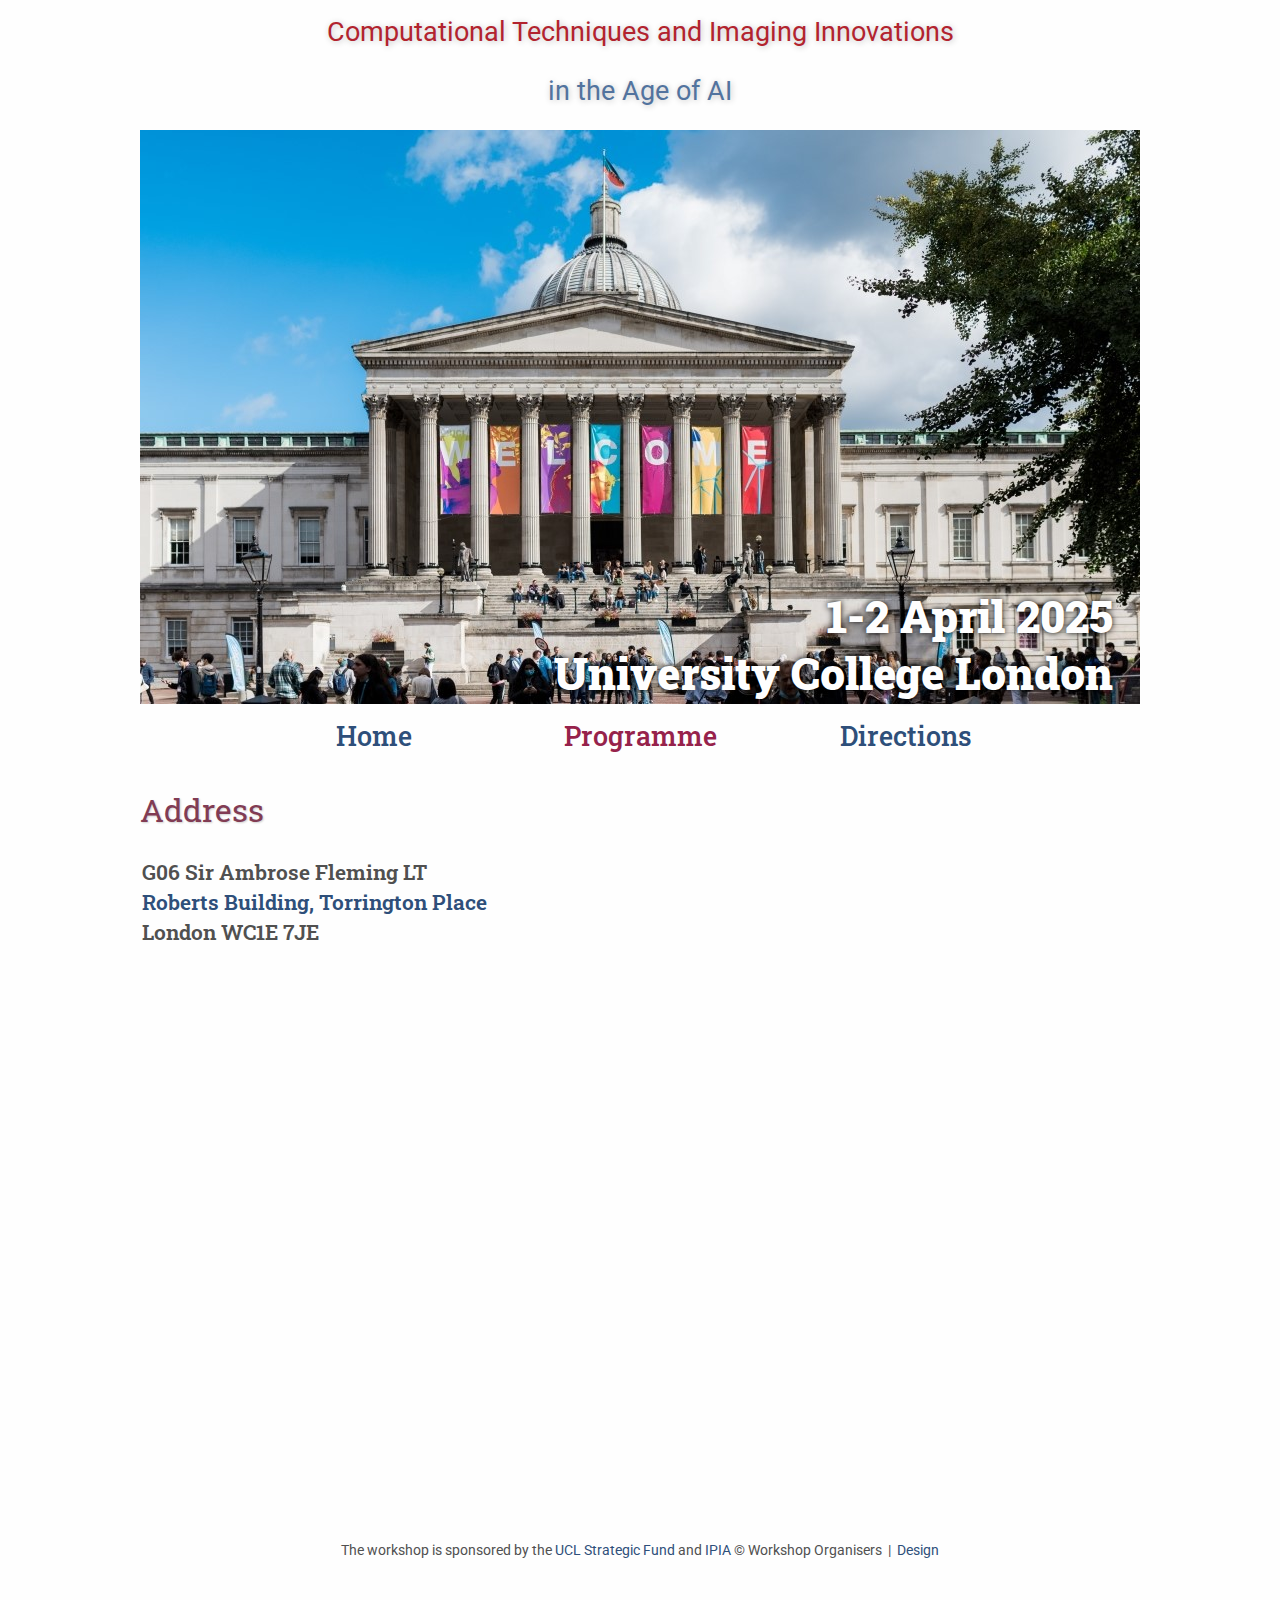
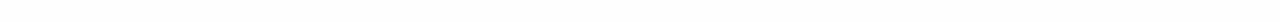
==== directions/index.html @ c3c098f8 "initial commit" ====
<!DOCTYPE html>
<html lang='en'>

<head>
    <base href="..">
    <link rel="shortcut icon" type="image/png" href="assets/favicon.png"/>
    <link rel="stylesheet" type="text/css" media="all" href="assets/main.css"/>
    <meta name="description" content="Workshop">
    <meta name="resource-type" content="document">
    <meta name="distribution" content="global">
    <meta name="KeyWords" content="Conference">
    <title>Directions | Computational Techniques and Imaging Innovations in the Age of AI</title>
</head>

<body>

    <div class="top-left">
        <span class="title1">Computational Techniques and Imaging Innovations</span><div style="line-height:100%;">
            <br>
        </div>
        <span class="title2">in the Age of AI</span>
    </div>
    <div class="spacer"></div>

    <div class="banner">
        <img src="assets/biggishbanner.jpg" alt="Conference Template Banner">
        <div class="bottom-right">
            1-2 April 2025 <br> University College London
        </div>
    </div>

    <table class="navigation">
        <tr>
            <td class="navigation">
                <a title="Conference Home Page" href=".">Home</a>
            </td>
            <td class="navigation">
                <a class="current" title="Workshop Programme" href="programme">Programme</a> 
            </td>
            <td class="navigation">
                <a title="Directions to the Workshop" href="directions">Directions</a>
        </tr>
    </table>


    <h2>Address</h2>

    <table id="ADDRESS">
        <tr>
            <td class="address">
                G06 Sir Ambrose Fleming LT 
            </td>
        </tr>
        <tr>
            <td class="address">
                <a href="http://www.ucl.ac.uk/maps/roberts-building">Roberts Building, Torrington Place</a>    
            </td>
        </tr>
        <tr>
            <td class="address">
                London WC1E 7JE
            </td>
        </tr>
    </table>
    <iframe class="directions" src="https://www.google.com/maps/embed?pb=!1m18!1m12!1m3!1d2482.4747086725943!2d-0.13704830341224336!3d51.5228524369112!2m3!1f0!2f0!3f0!3m2!1i1024!2i768!4f13.1!3m3!1m2!1s0x48761b2f00009f9b%3A0xe494d26d80bb0ddd!2sRoberts%20Building%2C%20London%20WC1E%207JE!5e0!3m2!1sen!2suk!4v1736938404680!5m2!1sen!2suk" width="600" height="450" style="border:0;"></iframe>

    <!-- <img class="center" src="assets/kitten4.jpg" alt="This is just a kitten right now" id="kitten"> -->

    <footer>
        The workshop is sponsored by the <a href="https://www.ucl.ac.uk/computer-science/strategic-research-fund">
            UCL Strategic Fund</a> and <a href="https://ipia.site/wp/">
                IPIA</a>
        <!-- <br> 
        <img src="assets/new_logo_m4dl.png" alt="Math4DL Logo" style="width: 240px; height: auto;">
        <br>  -->
        &copy; Workshop Organisers
        &nbsp;|&nbsp; <a href="https://github.com/mikepierce">Design</a>
    </footer>

</body>
</html>
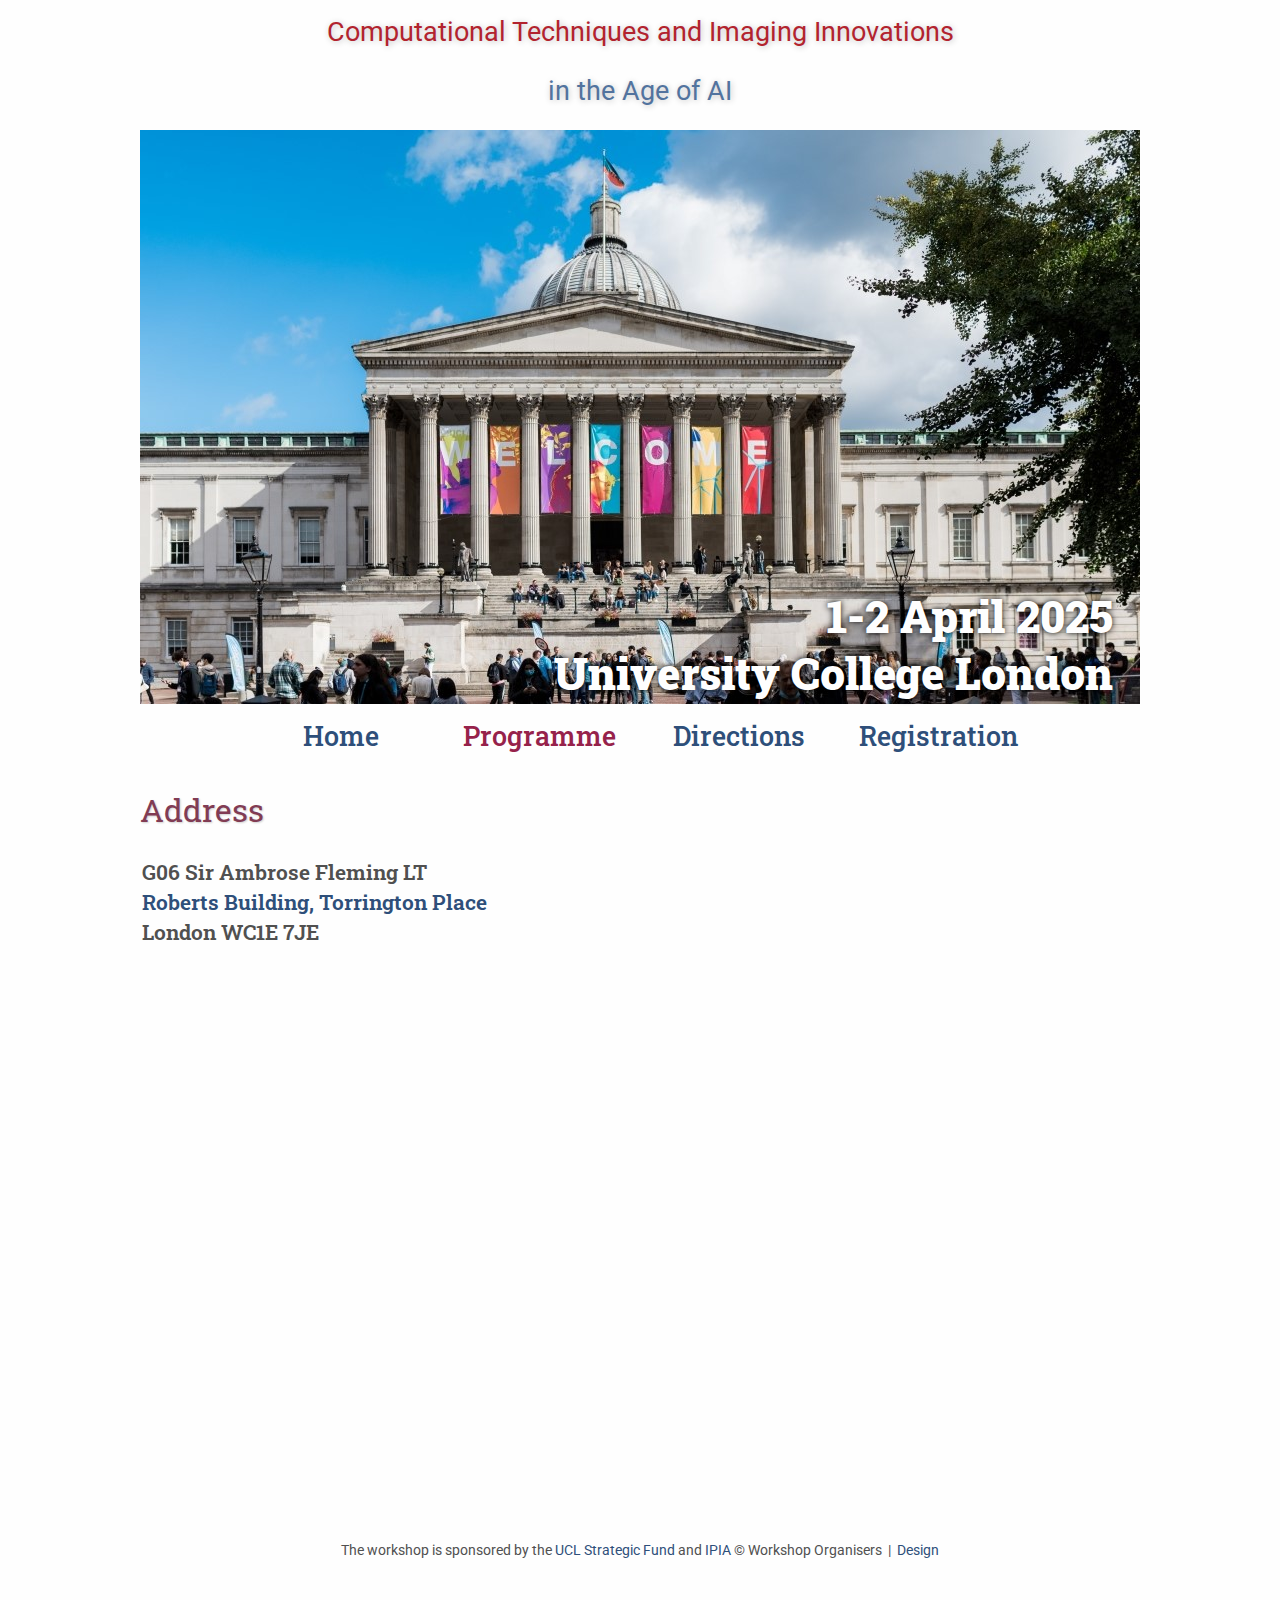
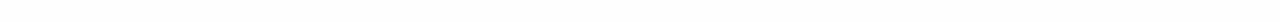
==== commit 0502e80a: "Added registration link to navigation in directions, flyer, and programme pages" ====
--- a/directions/index.html
+++ b/directions/index.html
@@ -39,6 +39,10 @@
             </td>
             <td class="navigation">
                 <a title="Directions to the Workshop" href="directions">Directions</a>
+            </td>
+            <td class="navigation">
+                <a title="Registration" href="registration">Registration</a>
+            </td>
         </tr>
     </table>
 
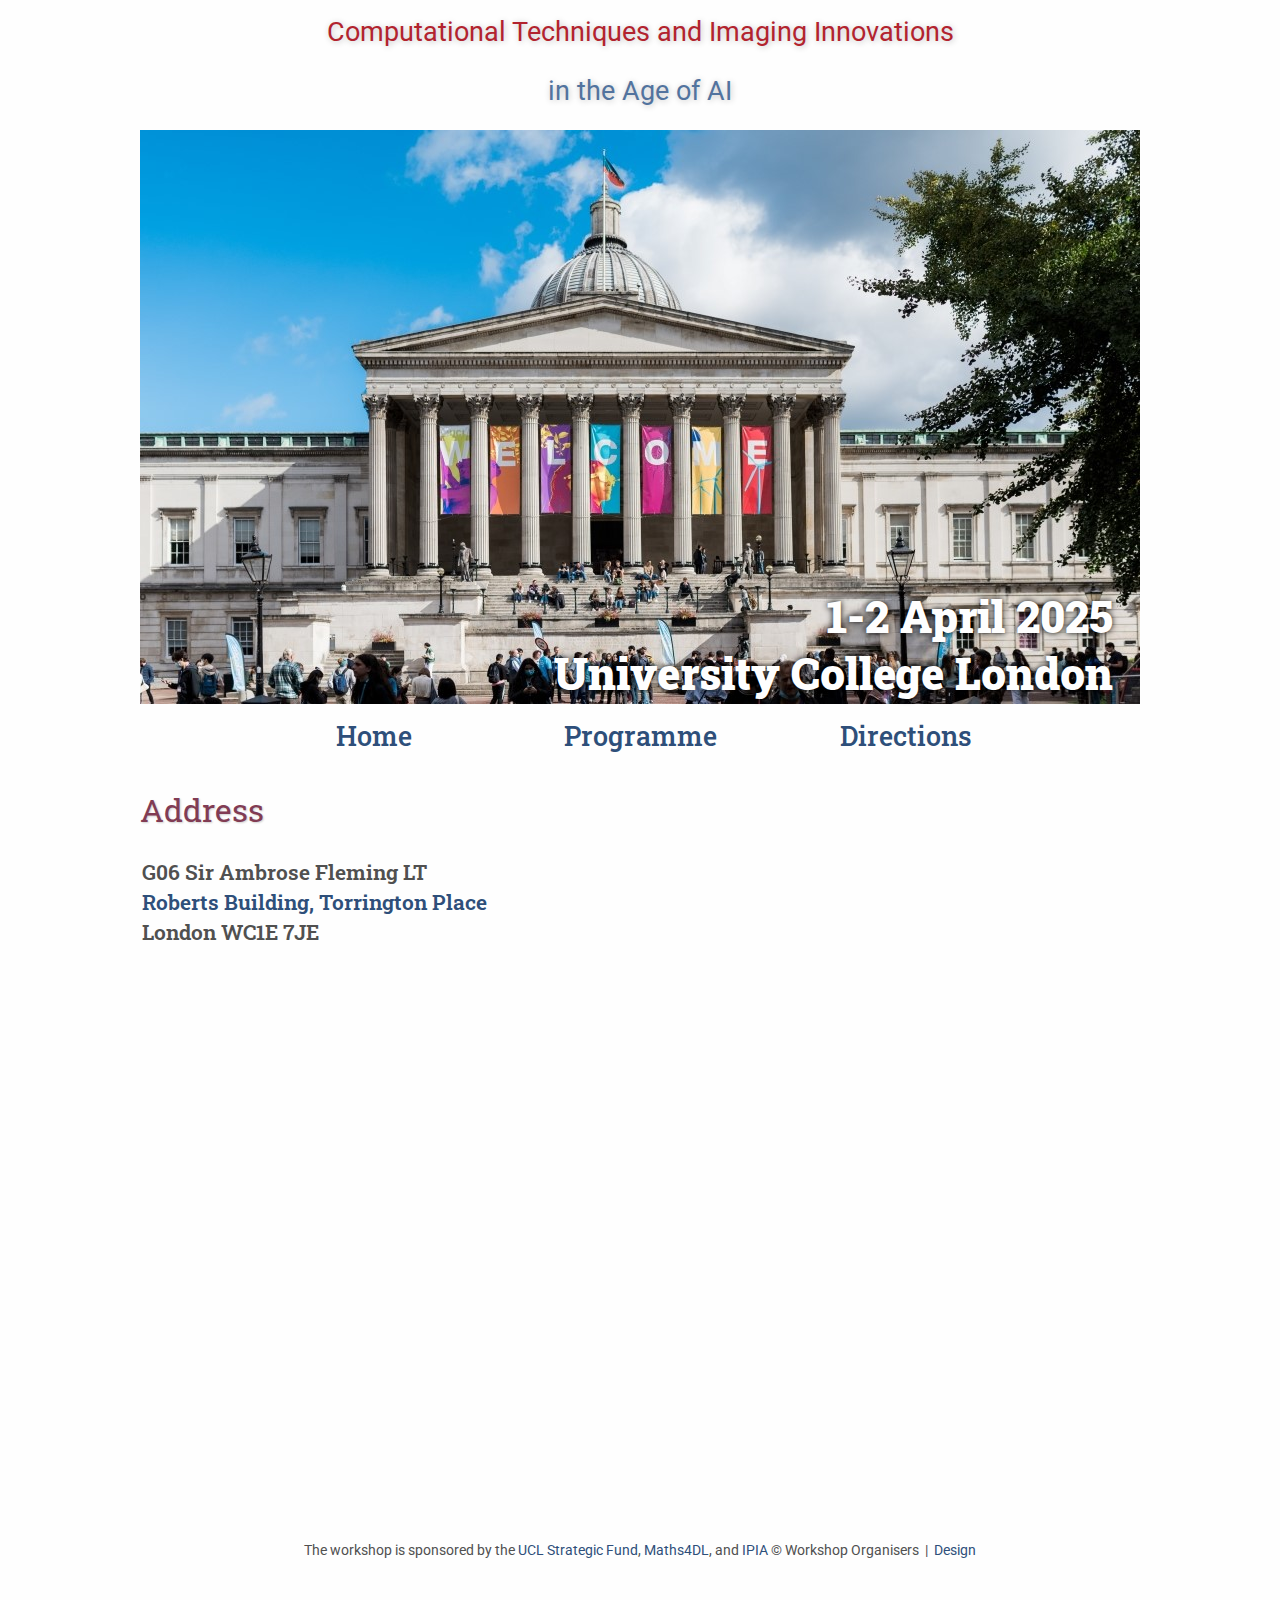
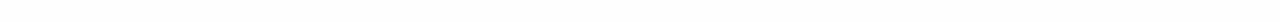
==== commit 4cf874ea: "removed the registration tab and added a button on home page" ====
--- a/directions/index.html
+++ b/directions/index.html
@@ -35,13 +35,10 @@
                 <a title="Conference Home Page" href=".">Home</a>
             </td>
             <td class="navigation">
-                <a class="current" title="Workshop Programme" href="programme">Programme</a> 
+                <a class="Workshop Programme" title="Workshop Programme" href="programme">Programme</a> 
             </td>
             <td class="navigation">
-                <a title="Directions to the Workshop" href="directions">Directions</a>
-            </td>
-            <td class="navigation">
-                <a title="Registration" href="registration">Registration</a>
+                <a title="current" href="directions">Directions</a>
             </td>
         </tr>
     </table>
@@ -72,7 +69,8 @@
 
     <footer>
         The workshop is sponsored by the <a href="https://www.ucl.ac.uk/computer-science/strategic-research-fund">
-            UCL Strategic Fund</a> and <a href="https://ipia.site/wp/">
+            UCL Strategic Fund</a>, <a href="https://maths4dl.ac.uk/">
+                Maths4DL</a>, and <a href="https://ipia.site/wp/">
                 IPIA</a>
         <!-- <br> 
         <img src="assets/new_logo_m4dl.png" alt="Math4DL Logo" style="width: 240px; height: auto;">
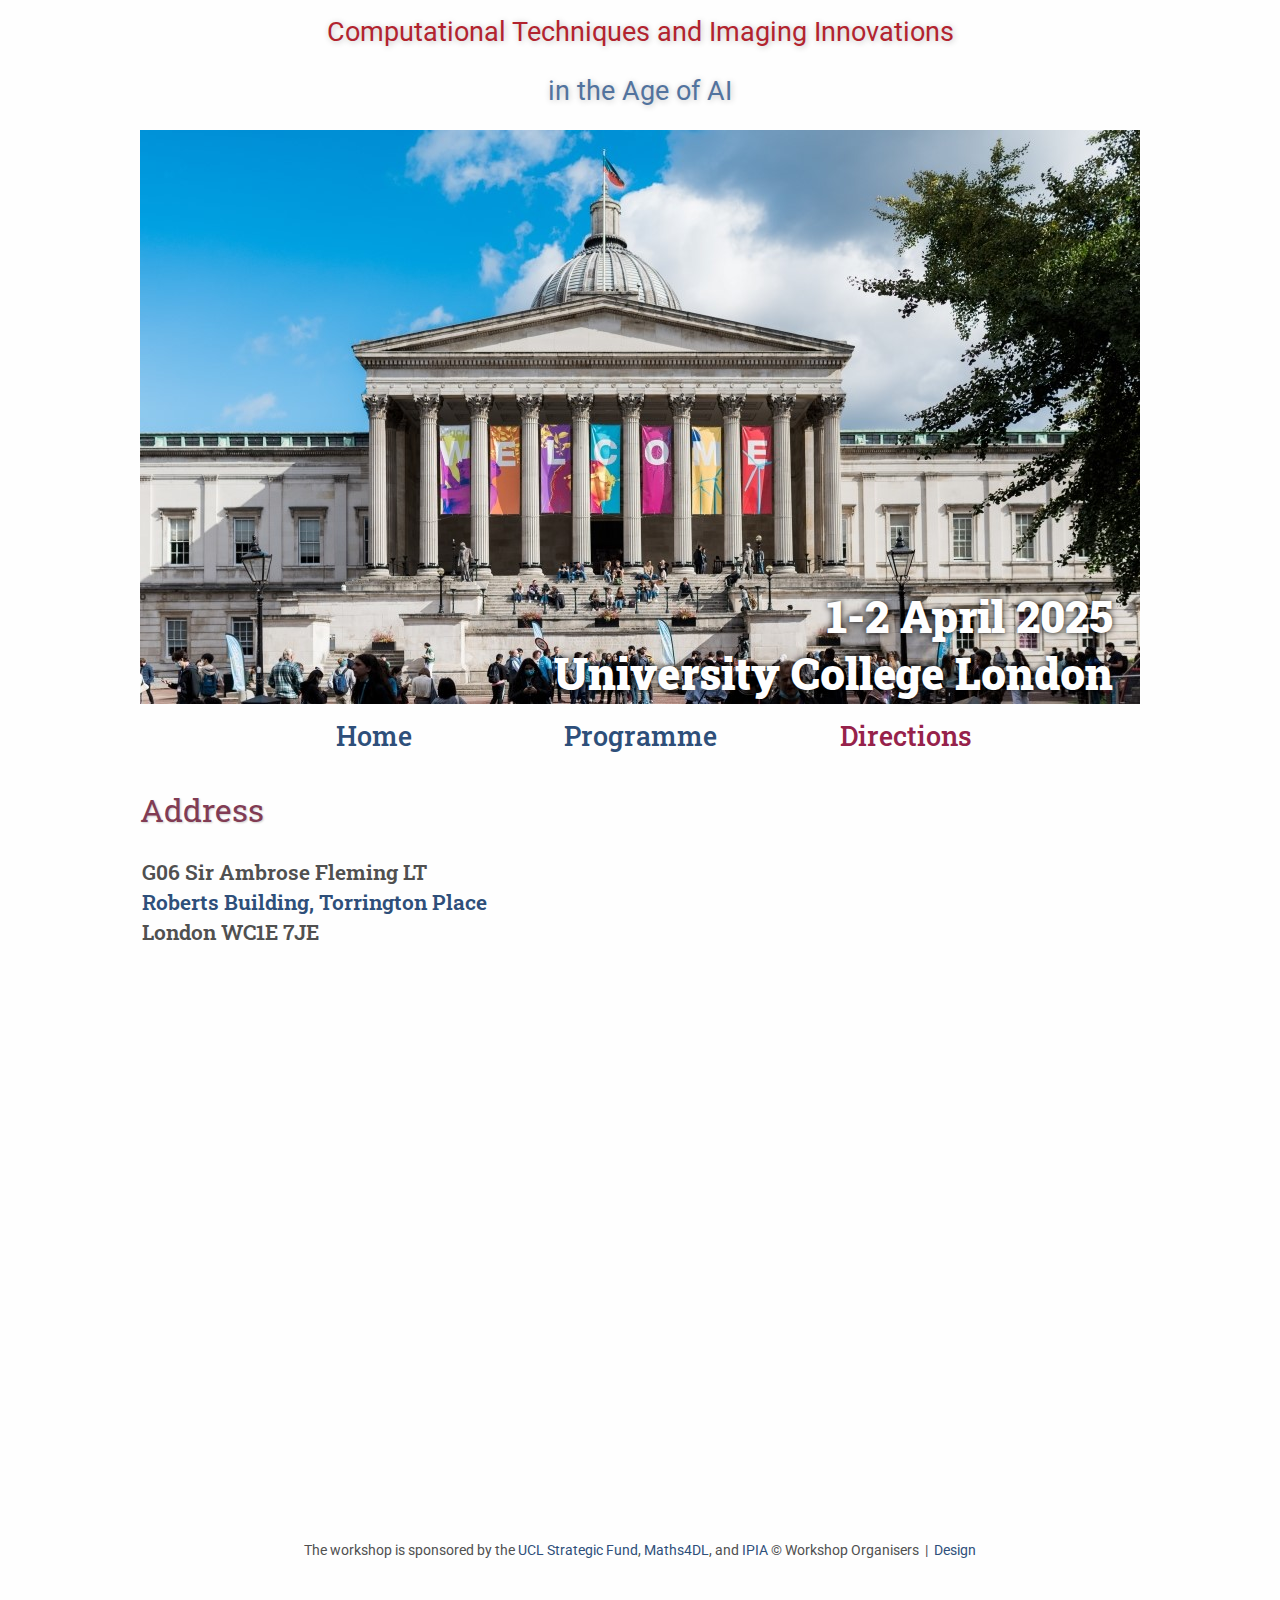
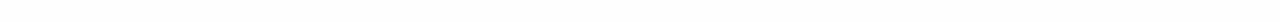
==== commit ee9803be: "correcting the highlighting" ====
--- a/directions/index.html
+++ b/directions/index.html
@@ -35,10 +35,10 @@
                 <a title="Conference Home Page" href=".">Home</a>
             </td>
             <td class="navigation">
-                <a class="Workshop Programme" title="Workshop Programme" href="programme">Programme</a> 
+                <a title="Workshop Programme" title="Workshop Programme" href="programme">Programme</a> 
             </td>
             <td class="navigation">
-                <a title="current" href="directions">Directions</a>
+                <a class="current" href="directions">Directions</a>
             </td>
         </tr>
     </table>
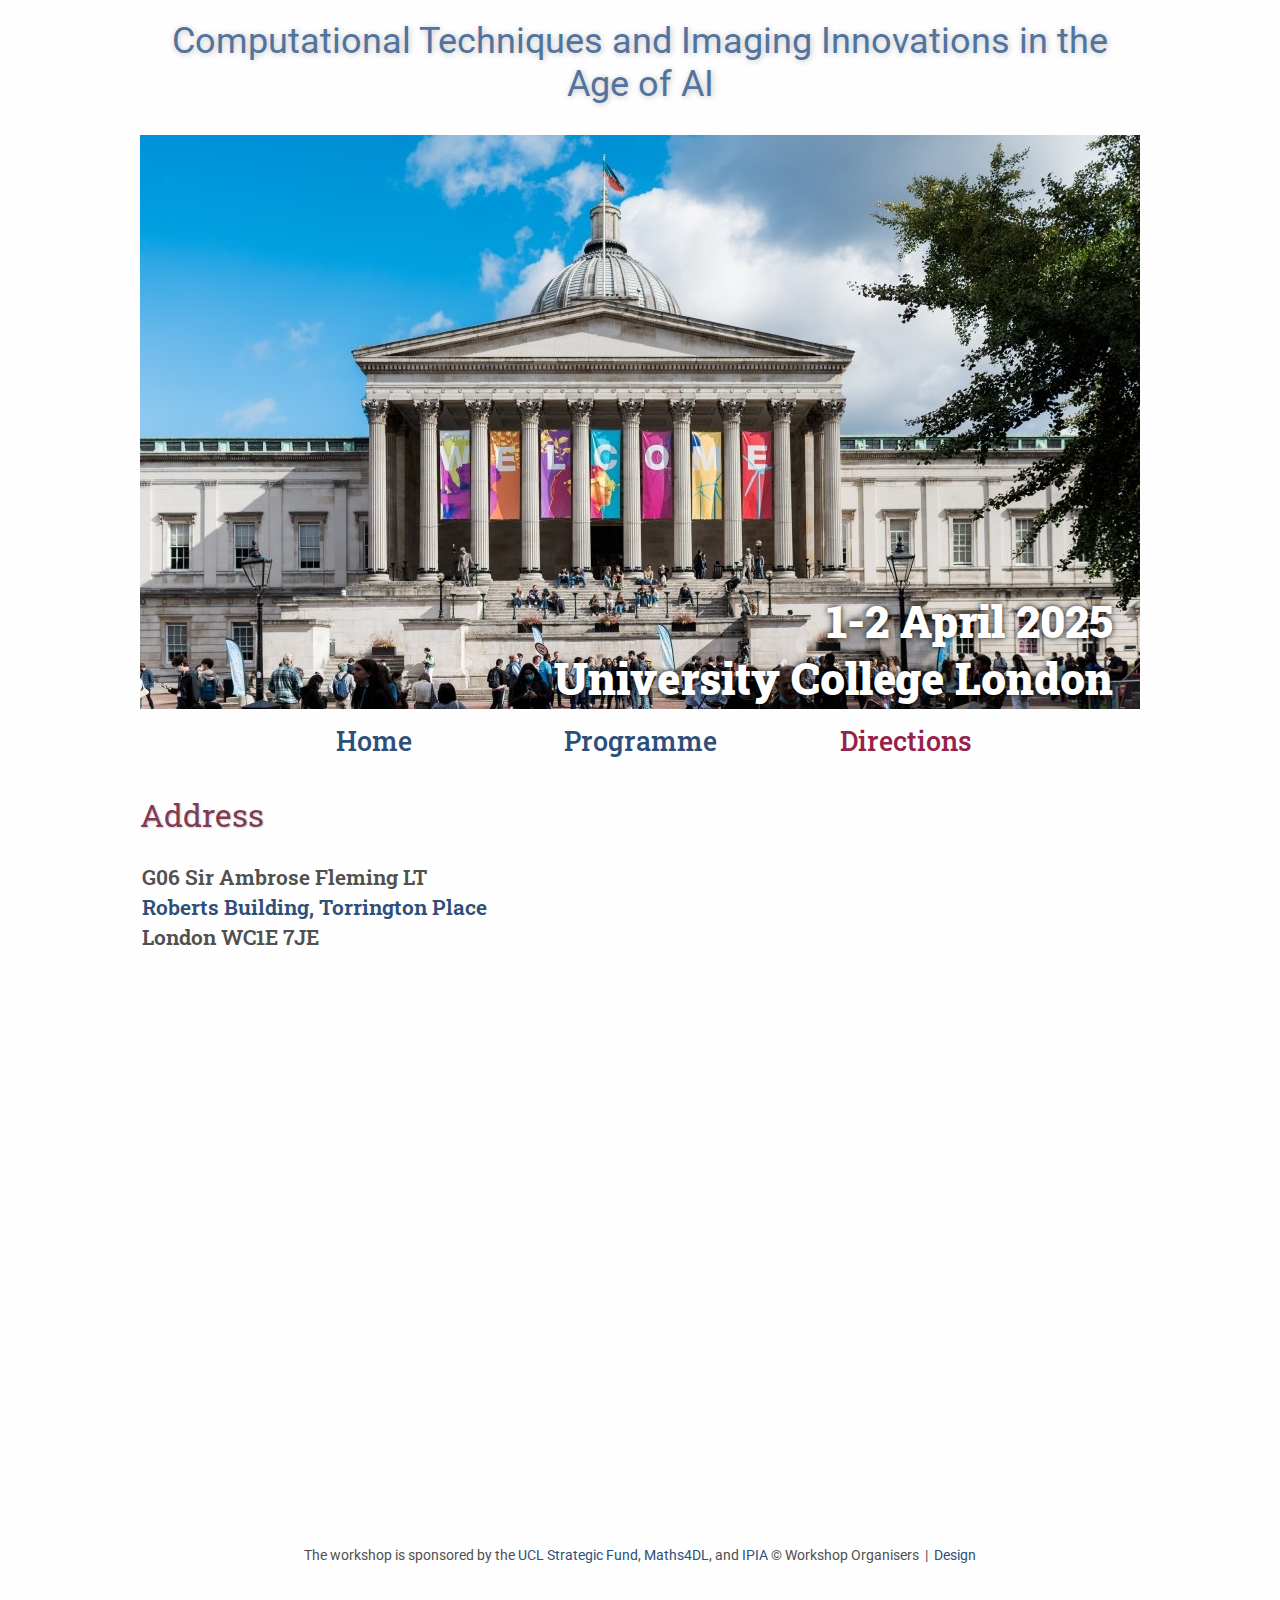
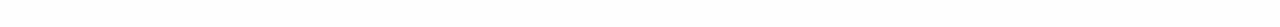
==== commit 8a1b7d78: "changing fonts and adding eta info" ====
--- a/directions/index.html
+++ b/directions/index.html
@@ -13,12 +13,10 @@
 </head>
 
 <body>
-
     <div class="top-left">
-        <span class="title1">Computational Techniques and Imaging Innovations</span><div style="line-height:100%;">
+        <span class="title2">Computational Techniques and Imaging Innovations in the Age of AI</span><div style="line-height:100%;">
             <br>
         </div>
-        <span class="title2">in the Age of AI</span>
     </div>
     <div class="spacer"></div>
 
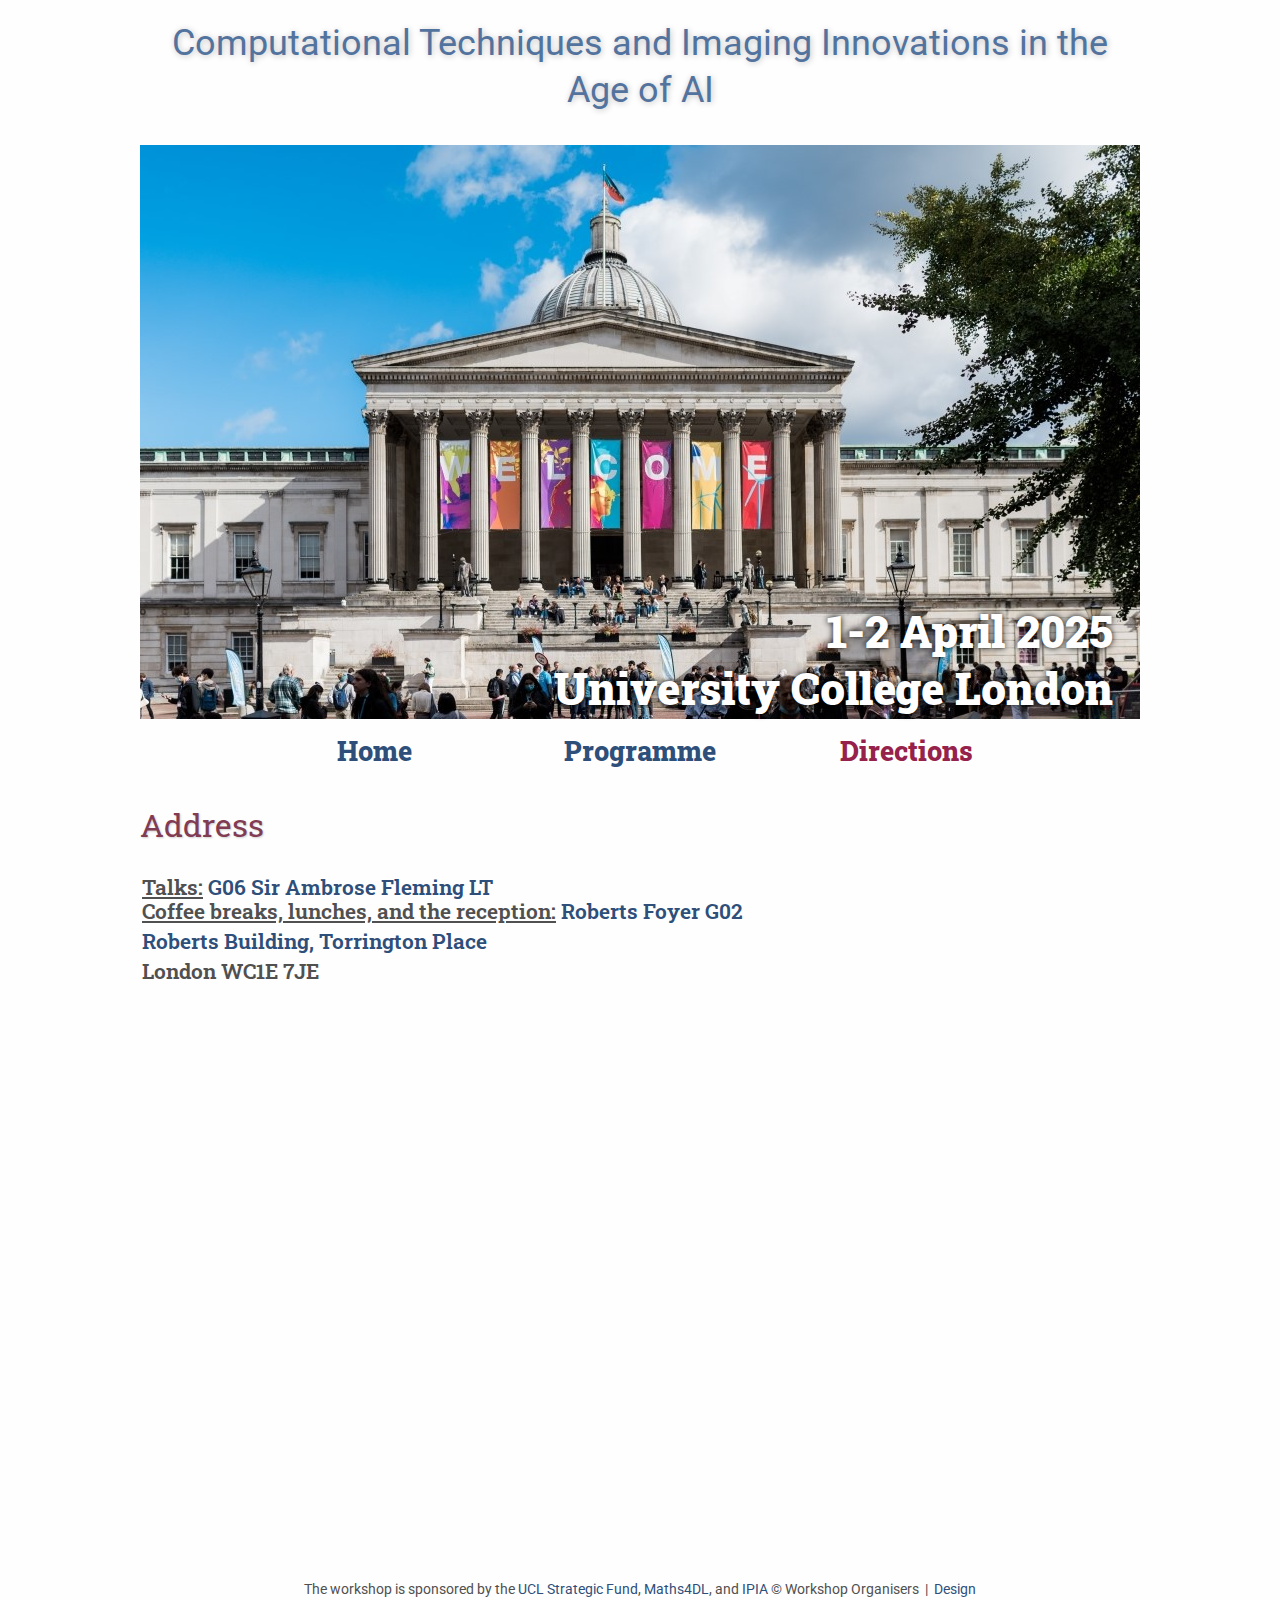
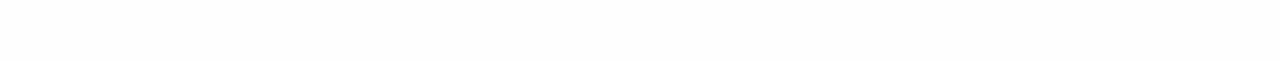
==== commit 3658a678: "changes to one poster abstract, to the directions, and hover colour" ====
--- a/directions/index.html
+++ b/directions/index.html
@@ -47,7 +47,8 @@
     <table id="ADDRESS">
         <tr>
             <td class="address">
-                G06 Sir Ambrose Fleming LT 
+                <u>Talks:</u> <a href="https://www.ucl.ac.uk/maps/roberts-building/sir-ambrose-fleming-lt/">G06 Sir Ambrose Fleming LT</a><br>
+                <u>Coffee breaks, lunches, and the reception:</u> <a href="https://www.ucl.ac.uk/maps/roberts-foyer">Roberts Foyer G02</a>
             </td>
         </tr>
         <tr>
